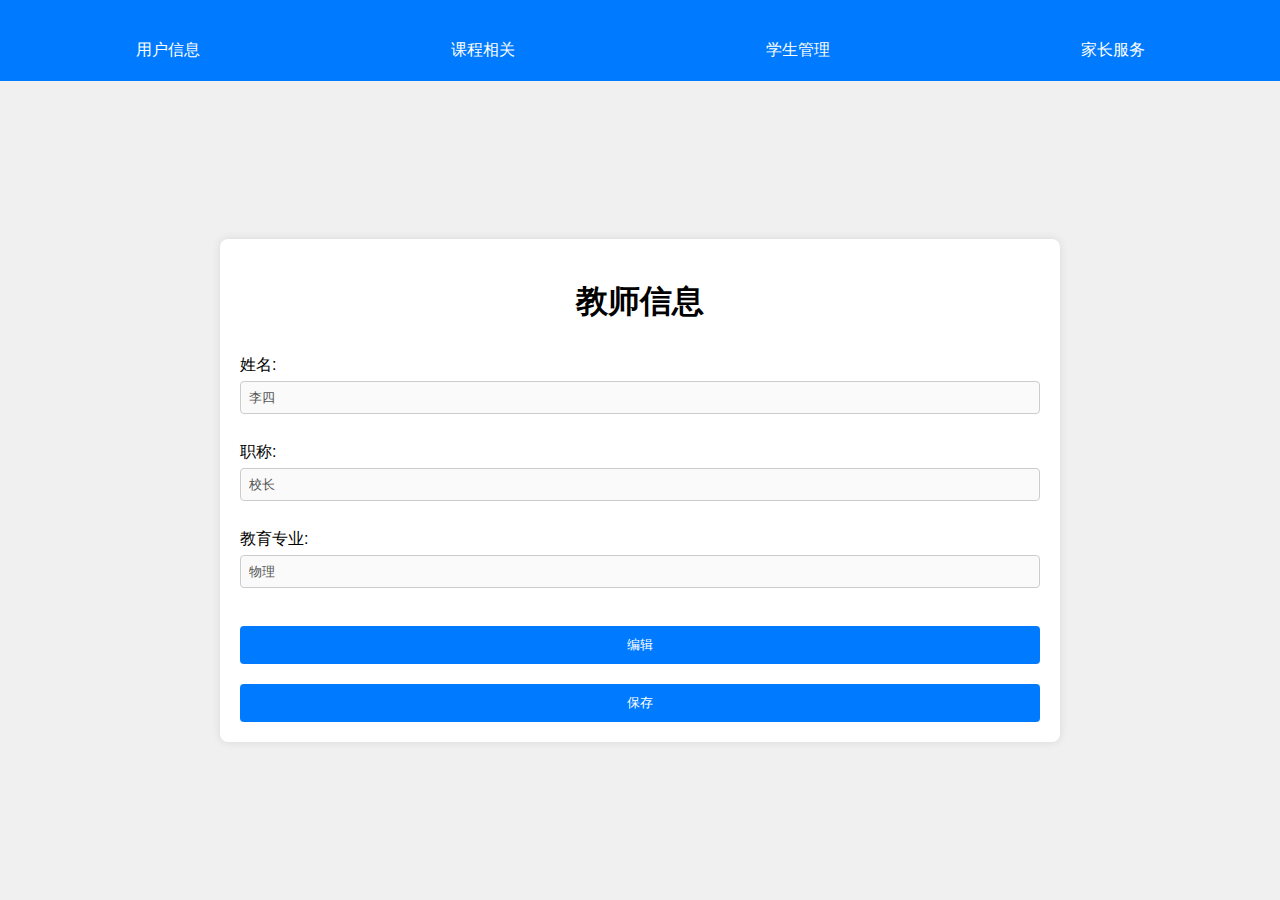
==== index.html @ 5612da55 "add login" ====
<!DOCTYPE html>
<html lang="en">
<head>
    <meta charset="UTF-8">
    <meta name="viewport" content="width=device-width, initial-scale=1.0">
    <title>家长服务</title>
    <link rel="stylesheet" href="styles.css">
</head>
<body>
    <div class="navbar">
        <div class="dropdown">
            <button class="dropbtn">用户信息</button>
            <div class="dropdown-content">
                <a href="#" onclick="showPage('student-info')">学生信息</a>
                <a href="#" onclick="showPage('teacher-info')">教师信息</a>
            </div>
        </div>
        <div class="dropdown">
            <button class="dropbtn">课程相关</button>
            <div class="dropdown-content">
                <a href="#" onclick="showPage('course-management')">课程管理</a>
                <a href="#" onclick="showPage('selected-courses')">已选课程</a>
            </div>
        </div>
        <div class="dropdown">
            <button class="dropbtn">学生管理</button>
            <div class="dropdown-content">
                <a href="#" onclick="showPage('student-leave')">学生请假</a>
                <a href="#" onclick="showPage('leave-management')">请假管理</a>
                <a href="#" onclick="showPage('student-archives')">学生档案</a>
                <div class="dropdown">
                    <button class="dropbtn">奖惩发放</button>
                    <div class="dropdown-content">
                        <a href="#" onclick="showPage('scholarships')">奖学金</a>
                        <a href="#" onclick="showPage('grants')">助学金</a>
                        <a href="#" onclick="showPage('discipline-records')">违纪记录</a>
                    </div>
                </div>
            </div>
        </div>
        <div class="dropdown">
            <button class="dropbtn">家长服务</button>
            <div class="dropdown-content">
                <a href="#" onclick="showPage('parent-student-info')">查看学生信息</a>
            </div>
        </div>
    </div>
    <div id="app">
        <!-- 学生信息页面 -->
        <div id="student-info" class="info-page">
            <h1>学生信息</h1>
            <form>
                <label for="student-name">姓名:</label>
                <input type="text" id="student-name" value="张三" disabled><br>

                <label for="student-gender">学号:</label>
                <input type="text" id="student-id" value="111" disabled><br>

                <label for="student-gender">性别:</label>
                <input type="text" id="student-gender" value="男" disabled><br>

                <label for="student-major">专业:</label>
                <input type="text" id="student-major" value="计算机科学" disabled><br>

                <label for="student-family">家庭信息:</label>
                <textarea id="student-family" disabled>张三的家庭信息</textarea><br>

                <button type="button" onclick="enableEdit('student')">编辑</button>
                <button type="button" onclick="saveInfo('student')">保存</button>
            </form>
        </div>

        <!-- 教师信息页面 -->
        <div id="teacher-info" class="info-page">
            <h1>教师信息</h1>
            <form>
                <label for="teacher-name">姓名:</label>
                <input type="text" id="teacher-name" value="李四" disabled><br>

                <label for="teacher-title">职称:</label>
                <input type="text" id="teacher-title" value="教授" disabled><br>

                <label for="teacher-major">教育专业:</label>
                <input type="text" id="teacher-major" value="教育学" disabled><br>

                <button type="button" onclick="enableEdit('teacher')">编辑</button>
                <button type="button" onclick="saveInfo('teacher')">保存</button>
            </form>
        </div>
        <!-- 课程管理页面 -->
        <div id="course-management" class="info-page">
            <h1>课程管理</h1>
            <form id="add-course-form">
                <label for="course-name">课程名:</label>
                <input type="text" id="course-name"><br>

                <label for="course-description">课程介绍:</label>
                <textarea id="course-description"></textarea><br>

            

                <button type="button" onclick="addCourse()">添加课程</button>
            </form>

            <h2>课程列表</h2>
            <table id="course-table">
                <thead>
                    <tr>
                        <th>课程名</th>
                        <th>课程介绍</th>
                        <th>教师姓名</th>
                        <th>教师职称</th>
                        <th>教师专业</th>
                        <th>操作</th>
                    </tr>
                </thead>
                <tbody>
                    <!-- 课程列表会动态生成 -->
                </tbody>
            </table>
        </div>

        <!-- 已选课程页面 -->
        <div id="selected-courses" class="info-page">
            <h1>已选课程</h1>
            <table id="selected-course-table">
                <thead>
                    <tr>
                        <th>课程名</th>
                        <th>课程介绍</th>
                        <th>教师姓名</th>
                        <th>教师职称</th>
                        <th>教师专业</th>
                    </tr>
                </thead>
                <tbody>
                    <!-- 已选课程列表会动态生成 -->
                </tbody>
            </table>
        </div>
        <!-- 学生请假页面 -->
        <div id="student-leave" class="info-page">
            <h1>学生请假</h1>
            <form id="leave-form">
                <label for="leave-course-name">课程名:</label>
                <input type="text" id="leave-course-name"><br>

                <label for="leave-reason">请假理由:</label>
                <textarea id="leave-reason"></textarea><br>

                <label for="leave-start-time">开始时间:</label>
                <input type="date" id="leave-start-time"><br>

                <label for="leave-end-time">结束时间:</label>
                <input type="date" id="leave-end-time"><br>

                <button type="button" onclick="submitLeaveRequest()">提交请假申请</button>
            </form>
        </div>

        <!-- 请假管理页面 -->
        <div id="leave-management" class="info-page">
            <h1>请假管理</h1>
            <table id="leave-management-table">
                <thead>
                    <tr>
                        <th>课程名</th>
                        <th>请假理由</th>
                        <th>开始时间</th>
                        <th>结束时间</th>
                        <th>操作</th>
                    </tr>
                </thead>
                <tbody>
                    <!-- 请假申请列表会动态生成 -->
                </tbody>
            </table>
        </div>

        <!-- 学生档案页面 -->
        <div id="student-archives" class="info-page">
            <h1>学生档案</h1>
            <table id="student-archives-table">
                <thead>
                    <tr>
                        <th>姓名</th>
                        <th>性别</th>
                        <th>专业</th>
                        <th>家庭信息</th>
                        <th>操作</th>
                    </tr>
                </thead>
                <tbody>
                    <!-- 学生档案列表会动态生成 -->
                </tbody>
            </table>
        </div>
       
        <!-- 奖学金页面 -->
        <div id="scholarships" class="info-page">
            <h1>奖学金</h1>
            <form id="scholarship-form">
                <label for="scholarship-name">奖学金名称:</label>
                <input type="text" id="scholarship-name"><br>

                <label for="scholarship-recipient">奖励人:</label>
                <input type="text" id="scholarship-recipient"><br>

                <label for="scholarship-reason">奖励原因:</label>
                <textarea id="scholarship-reason"></textarea><br>

                <label for="scholarship-date">奖励时间:</label>
                <input type="date" id="scholarship-date"><br>

                <button type="button" onclick="addScholarship()">添加奖学金</button>
            </form>

            <h2>奖学金记录</h2>
            <table id="scholarship-table">
                <thead>
                    <tr>
                        <th>奖学金名称</th>
                        <th>奖励人</th>
                        <th>奖励原因</th>
                        <th>奖励时间</th>
                        <th>操作</th>
                    </tr>
                </thead>
                <tbody>
                    <!-- 奖学金记录列表会动态生成 -->
                </tbody>
            </table>
        </div>

        <!-- 助学金页面 -->
        <div id="grants" class="info-page">
            <h1>助学金</h1>
            <form id="grant-form">
                <label for="grant-name">助学金名称:</label>
                <input type="text" id="grant-name"><br>

                <label for="grant-recipient">奖励人:</label>
                <input type="text" id="grant-recipient"><br>

                <label for="grant-reason">奖励原因:</label>
                <textarea id="grant-reason"></textarea><br>

                <label for="grant-date">奖励时间:</label>
                <input type="date" id="grant-date"><br>

                <button type="button" onclick="addGrant()">添加助学金</button>
            </form>

            <h2>助学金记录</h2>
            <table id="grant-table">
                <thead>
                    <tr>
                        <th>助学金名称</th>
                        <th>奖励人</th>
                        <th>奖励原因</th>
                        <th>奖励时间</th>
                        <th>操作</th>
                    </tr>
                </thead>
                <tbody>
                    <!-- 助学金记录列表会动态生成 -->
                </tbody>
            </table>
        </div>

        <!-- 违纪记录页面 -->
        <div id="discipline-records" class="info-page">
            <h1>违纪记录</h1>
            <form id="discipline-form">
                <label for="discipline-recipient">违纪人:</label>
                <input type="text" id="discipline-recipient"><br>

                <label for="discipline-reason">违纪原因:</label>
                <textarea id="discipline-reason"></textarea><br>

                <label for="discipline-date">违纪时间:</label>
                <input type="date" id="discipline-date"><br>

                <button type="button" onclick="addDisciplineRecord()">添加违纪记录</button>
            </form>

            <h2>违纪记录列表</h2>
            <table id="discipline-table">
                <thead>
                    <tr>
                        <th>违纪人</th>
                        <th>违纪原因</th>
                        <th>违纪时间</th>
                        <th>操作</th>
                    </tr>
                </thead>
                <tbody>
                    <!-- 违纪记录列表会动态生成 -->
                </tbody>
            </table>
        </div>

        <!-- 查看学生信息页面 -->
        <div id="parent-student-info" class="info-page">
            <h1>查看学生信息</h1>
            <form id="search-student-form">
                <label for="search-student-name">学生姓名:</label>
                <input type="text" id="search-student-name"><br>
                <button type="button" onclick="searchStudent()">查询</button>
            </form>

            <h2>学生信息</h2>
            <table id="student-info-table">
                <thead>
                    <tr>
                        <th>姓名</th>
                        <th>性别</th>
                        <th>专业</th>
                        <th>家庭信息</th>
                    </tr>
                </thead>
                <tbody>
                    <!-- 学生信息会动态生成 -->
                </tbody>
            </table>
        </div>
    </div>

    <script src="script.js"></script>
</body>
</html>
---- styles.css ----
/* styles.css */
body {
    font-family: Arial, sans-serif;
    margin: 0;
    padding: 0;
    height: 100vh;
    display: flex;
    flex-direction: column;
}

.navbar {
    display: flex;
    justify-content: space-around;
    background-color: #007bff;
    padding: 10px;
}

.dropdown {
    position: relative;
    display: inline-block;
}

.dropbtn {
    background-color: #007bff;
    color: white;
    padding: 10px 20px;
    font-size: 16px;
    border: none;
    cursor: pointer;
}

.dropdown-content {
    display: none;
    position: absolute;
    background-color: #f9f9f9;
    min-width: 160px;
    box-shadow: 0px 8px 16px 0px rgba(0, 0, 0, 0.2);
    z-index: 1;
}

.dropdown-content a {
    color: black;
    padding: 12px 16px;
    text-decoration: none;
    display: block;
}

.dropdown-content a:hover {
    background-color: #f1f1f1;
}

.dropdown:hover .dropdown-content {
    display: block;
}

#app {
    flex: 1;
    display: flex;
    justify-content: center;
    align-items: center;
    background-color: #f0f0f0;
    padding: 20px;
}

.info-page {
    display: none;
    background-color: #fff;
    padding: 20px;
    border-radius: 8px;
    box-shadow: 0 0 10px rgba(0, 0, 0, 0.1);
    width: 100%;
    max-width: 800px;
}

.info-page.active {
    display: block;
}

h1 {
    text-align: center;
}

form {
    display: flex;
    flex-direction: column;
}

label {
    margin-top: 10px;
}

input, textarea {
    padding: 8px;
    margin-top: 5px;
    border: 1px solid #ccc;
    border-radius: 4px;
}

button {
    margin-top: 20px;
    padding: 10px;
    border: none;
    border-radius: 4px;
    cursor: pointer;
}

button[type="button"] {
    background-color: #007bff;
    color: white;
}

button[type="button"]:hover {
    background-color: #0056b3;
}


/* styles.css */
/* 之前的样式代码省略 */
body {
    font-family: Arial, sans-serif;
    margin: 0;
    padding: 0;
    height: 100vh;
    display: flex;
    flex-direction: column;
}

.navbar {
    display: flex;
    justify-content: space-around;
    background-color: #007bff;
    padding: 10px;
}

.dropdown {
    position: relative;
    display: inline-block;
}

.dropbtn {
    background-color: #007bff;
    color: white;
    padding: 10px 20px;
    font-size: 16px;
    border: none;
    cursor: pointer;
}

.dropdown-content {
    display: none;
    position: absolute;
    background-color: #f9f9f9;
    min-width: 160px;
    box-shadow: 0px 8px 16px 0px rgba(0, 0, 0, 0.2);
    z-index: 1;
}

.dropdown-content a {
    color: black;
    padding: 12px 16px;
    text-decoration: none;
    display: block;
}

.dropdown-content a:hover {
    background-color: #f1f1f1;
}

.dropdown:hover .dropdown-content {
    display: block;
}

#app {
    flex: 1;
    display: flex;
    justify-content: center;
    align-items: center;
    background-color: #f0f0f0;
    padding: 20px;
}

.info-page {
    display: none;
    background-color: #fff;
    padding: 20px;
    border-radius: 8px;
    box-shadow: 0 0 10px rgba(0, 0, 0, 0.1);
    width: 100%;
    max-width: 800px;
}

.info-page.active {
    display: block;
}

h1 {
    text-align: center;
}

form {
    display: flex;
    flex-direction: column;
}

label {
    margin-top: 10px;
}

input, textarea {
    padding: 8px;
    margin-top: 5px;
    border: 1px solid #ccc;
    border-radius: 4px;
}

button {
    margin-top: 20px;
    padding: 10px;
    border: none;
    border-radius: 4px;
    cursor: pointer;
}

button[type="button"] {
    background-color: #007bff;
    color: white;
}

button[type="button"]:hover {
    background-color: #0056b3;
}

table {
    width: 100%;
    border-collapse: collapse;
    margin-top: 20px;
}

table, th, td {
    border: 1px solid #ccc;
}

th, td {
    padding: 10px;
    text-align: left;
}

th {
    background-color: #f2f2f2;
}


/* styles.css */
/* 之前的样式代码省略 */
body {
    font-family: Arial, sans-serif;
    margin: 0;
    padding: 0;
    height: 100vh;
    display: flex;
    flex-direction: column;
}

.navbar {
    display: flex;
    justify-content: space-around;
    background-color: #007bff;
    padding: 10px;
}

.dropdown {
    position: relative;
    display: inline-block;
}

.dropbtn {
    background-color: #007bff;
    color: white;
    padding: 10px 20px;
    font-size: 16px;
    border: none;
    cursor: pointer;
}

.dropdown-content {
    display: none;
    position: absolute;
    background-color: #f9f9f9;
    min-width: 160px;
    box-shadow: 0px 8px 16px 0px rgba(0, 0, 0, 0.2);
    z-index: 1;
}

.dropdown-content a {
    color: black;
    padding: 12px 16px;
    text-decoration: none;
    display: block;
}

.dropdown-content a:hover {
    background-color: #f1f1f1;
}

.dropdown:hover .dropdown-content {
    display: block;
}

#app {
    flex: 1;
    display: flex;
    justify-content: center;
    align-items: center;
    background-color: #f0f0f0;
    padding: 20px;
}

.info-page {
    display: none;
    background-color: #fff;
    padding: 20px;
    border-radius: 8px;
    box-shadow: 0 0 10px rgba(0, 0, 0, 0.1);
    width: 100%;
    max-width: 800px;
}

.info-page.active {
    display: block;
}

h1 {
    text-align: center;
}

form {
    display: flex;
    flex-direction: column;
}

label {
    margin-top: 10px;
}

input, textarea {
    padding: 8px;
    margin-top: 5px;
    border: 1px solid #ccc;
    border-radius: 4px;
}

button {
    margin-top: 20px;
    padding: 10px;
    border: none;
    border-radius: 4px;
    cursor: pointer;
}

button[type="button"] {
    background-color: #007bff;
    color: white;
}

button[type="button"]:hover {
    background-color: #0056b3;
}

table {
    width: 100%;
    border-collapse: collapse;
    margin-top: 20px;
}

table, th, td {
    border: 1px solid #ccc;
}

th, td {
    padding: 10px;
    text-align: left;
}

th {
    background-color: #f2f2f2;
}


/* styles.css */
/* 之前的样式代码省略 */
body {
    font-family: Arial, sans-serif;
    margin: 0;
    padding: 0;
    height: 100vh;
    display: flex;
    flex-direction: column;
}

.navbar {
    display: flex;
    justify-content: space-around;
    background-color: #007bff;
    padding: 10px;
}

.dropdown {
    position: relative;
    display: inline-block;
}

.dropbtn {
    background-color: #007bff;
    color: white;
    padding: 10px 20px;
    font-size: 16px;
    border: none;
    cursor: pointer;
}

.dropdown-content {
    display: none;
    position: absolute;
    background-color: #f9f9f9;
    min-width: 160px;
    box-shadow: 0px 8px 16px 0px rgba(0, 0, 0, 0.2);
    z-index: 1;
}

.dropdown-content a {
    color: black;
    padding: 12px 16px;
    text-decoration: none;
    display: block;
}

.dropdown-content a:hover {
    background-color: #f1f1f1;
}

.dropdown:hover .dropdown-content {
    display: block;
}

#app {
    flex: 1;
    display: flex;
    justify-content: center;
    align-items: center;
    background-color: #f0f0f0;
    padding: 20px;
}

.info-page {
    display: none;
    background-color: #fff;
    padding: 20px;
    border-radius: 8px;
    box-shadow: 0 0 10px rgba(0, 0, 0, 0.1);
    width: 100%;
    max-width: 800px;
}

.info-page.active {
    display: block;
}

h1 {
    text-align: center;
}

form {
    display: flex;
    flex-direction: column;
}

label {
    margin-top: 10px;
}

input, textarea {
    padding: 8px;
    margin-top: 5px;
    border: 1px solid #ccc;
    border-radius: 4px;
}

button {
    margin-top: 20px;
    padding: 10px;
    border: none;
    border-radius: 4px;
    cursor: pointer;
}

button[type="button"] {
    background-color: #007bff;
    color: white;
}

button[type="button"]:hover {
    background-color: #0056b3;
}

table {
    width: 100%;
    border-collapse: collapse;
    margin-top: 20px;
}

table, th, td {
    border: 1px solid #ccc;
}

th, td {
    padding: 10px;
    text-align: left;
}

th {
    background-color: #f2f2f2;
}



/* styles.css */
/* 之前的样式代码省略 */
body {
    font-family: Arial, sans-serif;
    margin: 0;
    padding: 0;
    height: 100vh;
    display: flex;
    flex-direction: column;
}

.navbar {
    display: flex;
    justify-content: space-around;
    background-color: #007bff;
    padding: 10px;
}

.dropdown {
    position: relative;
    display: inline-block;
}

.dropbtn {
    background-color: #007bff;
    color: white;
    padding: 10px 20px;
    font-size: 16px;
    border: none;
    cursor: pointer;
}

.dropdown-content {
    display: none;
    position: absolute;
    background-color: #f9f9f9;
    min-width: 160px;
    box-shadow: 0px 8px 16px 0px rgba(0, 0, 0, 0.2);
    z-index: 1;
}

.dropdown-content a {
    color: black;
    padding: 12px 16px;
    text-decoration: none;
    display: block;
}

.dropdown-content a:hover {
    background-color: #f1f1f1;
}

.dropdown:hover .dropdown-content {
    display: block;
}

#app {
    flex: 1;
    display: flex;
    justify-content: center;
    align-items: center;
    background-color: #f0f0f0;
    padding: 20px;
}

.info-page {
    display: none;
    background-color: #fff;
    padding: 20px;
    border-radius: 8px;
    box-shadow: 0 0 10px rgba(0, 0, 0, 0.1);
    width: 100%;
    max-width: 800px;
}

.info-page.active {
    display: block;
}

h1 {
    text-align: center;
}

form {
    display: flex;
    flex-direction: column;
}

label {
    margin-top: 10px;
}

input, textarea {
    padding: 8px;
    margin-top: 5px;
    border: 1px solid #ccc;
    border-radius: 4px;
}

button {
    margin-top: 20px;
    padding: 10px;
    border: none;
    border-radius: 4px;
    cursor: pointer;
}

button[type="button"] {
    background-color: #007bff;
    color: white;
}

button[type="button"]:hover {
    background-color: #0056b3;
}

table {
    width: 100%;
    border-collapse: collapse;
    margin-top: 20px;
}

table, th, td {
    border: 1px solid #ccc;
}

th, td {
    padding: 10px;
    text-align: left;
}

th {
    background-color: #f2f2f2;
}
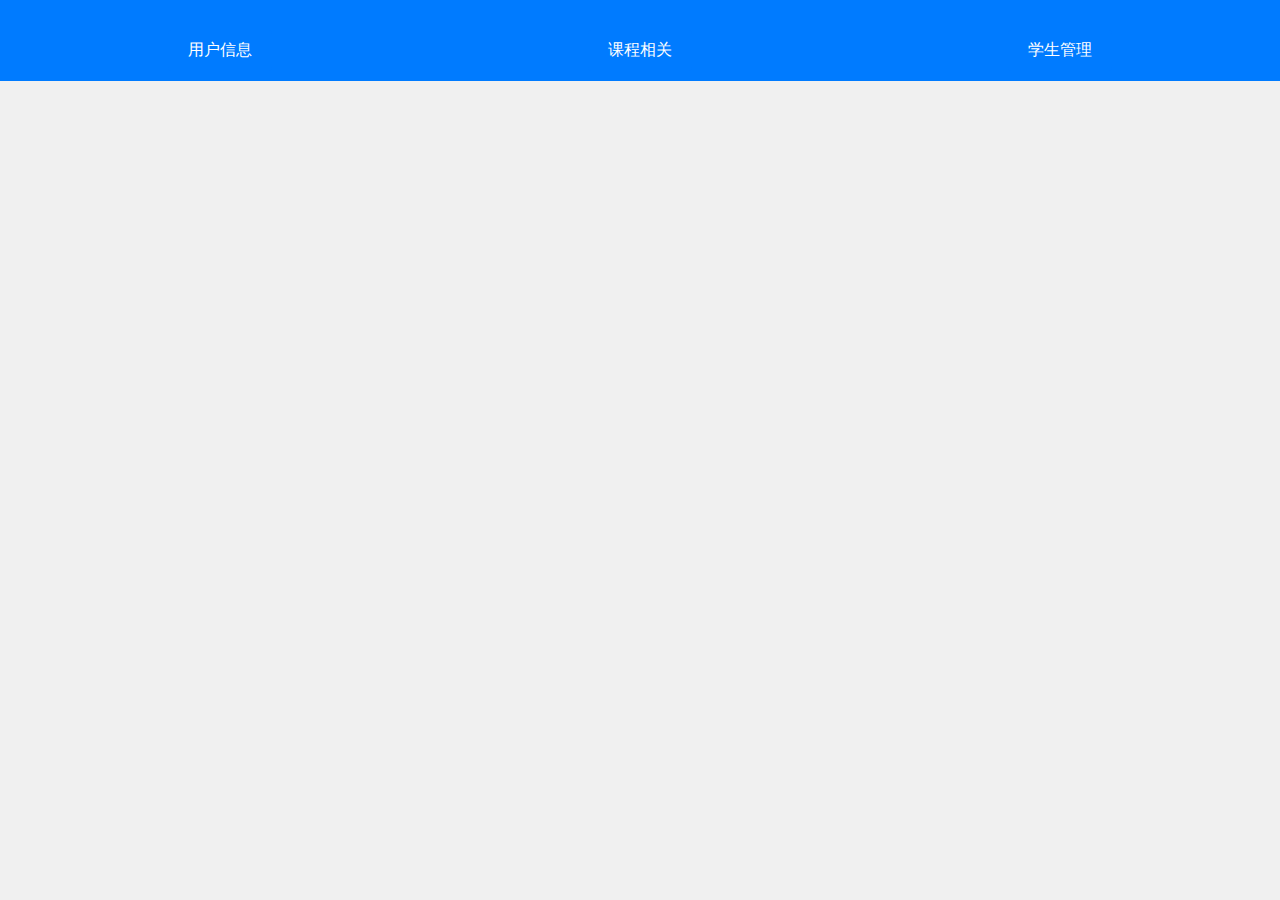
==== commit e4a09c65: "v1.1" ====
--- a/index.html
+++ b/index.html
@@ -6,46 +6,136 @@
     <title>家长服务</title>
     <link rel="stylesheet" href="styles.css">
 </head>
-<body>
+<body onload="initializePage()">
     <div class="navbar">
         <div class="dropdown">
             <button class="dropbtn">用户信息</button>
             <div class="dropdown-content">
-                <a href="#" onclick="showPage('student-info')">学生信息</a>
-                <a href="#" onclick="showPage('teacher-info')">教师信息</a>
+                
+                <a id="stu" href="#" onclick="showPage('student-info')" >学生信息</a>
+                <a id="tea" href="#" onclick="showPage('teacher-info')">教师信息</a>
             </div>
         </div>
         <div class="dropdown">
             <button class="dropbtn">课程相关</button>
             <div class="dropdown-content">
-                <a href="#" onclick="showPage('course-management')">课程管理</a>
-                <a href="#" onclick="showPage('selected-courses')">已选课程</a>
+                <a id="cm" href="#" onclick="showPage('course-management')">课程管理</a>
+                <a id="sel" href="#" onclick="showPage('selected-courses')">已选课程</a>
+                <a id="lmm" href="#" onclick="showPage('lesson-management')">课次管理</a> 
+                <a id="ri" href="#" onclick="showPage('resource-info')">课次资源</a>
             </div>
         </div>
         <div class="dropdown">
             <button class="dropbtn">学生管理</button>
             <div class="dropdown-content">
-                <a href="#" onclick="showPage('student-leave')">学生请假</a>
-                <a href="#" onclick="showPage('leave-management')">请假管理</a>
-                <a href="#" onclick="showPage('student-archives')">学生档案</a>
-                <div class="dropdown">
-                    <button class="dropbtn">奖惩发放</button>
-                    <div class="dropdown-content">
-                        <a href="#" onclick="showPage('scholarships')">奖学金</a>
-                        <a href="#" onclick="showPage('grants')">助学金</a>
-                        <a href="#" onclick="showPage('discipline-records')">违纪记录</a>
-                    </div>
-                </div>
-            </div>
-        </div>
-        <div class="dropdown">
-            <button class="dropbtn">家长服务</button>
-            <div class="dropdown-content">
-                <a href="#" onclick="showPage('parent-student-info')">查看学生信息</a>
+                <a id="sl" href="#" onclick="showPage('student-leave')">学生请假</a>
+                <a id="lm" href="#" onclick="showPage('leave-management')">请假管理</a>
+                <a id="sa" href="#" onclick="showPage('student-archives')">学生档案</a>
             </div>
         </div>
     </div>
     <div id="app">
+        <!-- 资源 -->
+        <div id="resource-info" class="info-page">
+            <div class="container">
+                <div class="search-bar">
+                  <input type="text" id="session-name-input" placeholder="输入课次编号...">
+                  <button type="button" onclick="filterBySession()">搜索</button>
+                </div>
+                <div class="resource-list">
+                  <h2>课次资源列表</h2>
+                  <table id="resource-table">
+                    <thead>
+                      <tr>
+                        <th>ID</th>
+                        <th>资源名称</th>
+                        <th>问题</th>
+                        <th>内容</th>
+                        <th>操作</th>
+                      </tr> 
+                    </thead>
+                    <tbody>
+                      <!-- 资源列表将通过 JavaScript 动态填充 -->
+                    </tbody>
+                  </table>
+                </div>
+            </div>
+            
+              <!-- 添加资源模态框 -->
+            <div id="add-resource-modal" class="modal">
+                <div class="modal-content">
+                    <span class="close" onclick="closeAddForm()">&times;</span>
+                    <h2>添加新资源</h2>
+                    <form id="add-resource-form">
+                    <label for="resource-id">课次编号</label>
+                    <input type="text" id="resource-id" name="resource-id" required>
+                    <label for="resource-name">资源名称</label>
+                    <input type="text" id="resource-name" name="resource-name" required>
+                    <label for="resource-issue">问题</label>
+                    <textarea id="resource-issue" name="resource-issue" rows="4" required></textarea>
+                    <label for="resource-content">内容</label>
+                    <textarea id="resource-content" name="resource-content" rows="4" required></textarea>
+                    <button type="submit">提交</button>
+                    </form>
+                </div>
+            </div>
+        </div>
+        <!-- 课次 -->
+        <div id="lesson-management" class="info-page">
+
+
+            <div class="container">
+                <div class="sidebar">
+                    <h2>课程列表</h2>
+                    <table id="keci-table">
+                    <thead>
+                        <tr>
+                        <th>ID</th>
+                        <th>课程名称</th>
+                        <th>教师</th>
+                        </tr>
+                    </thead>
+                    <tbody>
+                        <!-- 课程列表将通过 JavaScript 动态填充 -->
+                    </tbody>
+                    </table>
+                </div>
+                <div class="main-content">
+                    <div class="toolbar">
+                    
+                    </div>
+                    <h2>课次列表</h2>
+                    <table id="session-table">
+                    <thead>
+                        <tr>
+                        <th>ID</th>
+                        <th>课程名称</th>
+                        <th>日期</th>
+                        </tr>
+                    </thead>
+                    <tbody>
+                        <!-- 课次列表将通过 JavaScript 动态填充 -->
+                    </tbody>
+                    </table>
+                </div>
+            </div>
+            
+              <!-- 添加课次表单模态框 -->
+            <div id="add-modal" class="modal">
+                <div class="modal-content">
+                    <span class="close" onclick="closeAddForm()">&times;</span>
+                    <h2>添加新课次</h2>
+                    <form id="add-session-form">
+                    <label for="course-name-l">课程名称</label>
+                    <input type="text" id="course-name-l" name="course-name-l" required>
+                    <label for="session-date">日期</label>
+                    <input type="date" id="session-date" name="session-date" required>
+                    <button type="submit">提交</button>
+                    </form>
+                </div>
+            </div>
+            
+        </div>
         <!-- 学生信息页面 -->
         <div id="student-info" class="info-page">
             <h1>学生信息</h1>
@@ -53,7 +143,7 @@
                 <label for="student-name">姓名:</label>
                 <input type="text" id="student-name" value="张三" disabled><br>
 
-                <label for="student-gender">学号:</label>
+                <label for="student-id">学号:</label>
                 <input type="text" id="student-id" value="111" disabled><br>
 
                 <label for="student-gender">性别:</label>
@@ -131,6 +221,7 @@
                         <th>教师姓名</th>
                         <th>教师职称</th>
                         <th>教师专业</th>
+                        <th>操作</th>
                     </tr>
                 </thead>
                 <tbody>
@@ -142,11 +233,13 @@
         <div id="student-leave" class="info-page">
             <h1>学生请假</h1>
             <form id="leave-form">
-                <label for="leave-course-name">课程名:</label>
-                <input type="text" id="leave-course-name"><br>
+
+                <label for="leave-course">请假课程:</label>
+                <input type="text" id="leave-course"><br>
 
                 <label for="leave-reason">请假理由:</label>
                 <textarea id="leave-reason"></textarea><br>
+
 
                 <label for="leave-start-time">开始时间:</label>
                 <input type="date" id="leave-start-time"><br>
@@ -164,10 +257,12 @@
             <table id="leave-management-table">
                 <thead>
                     <tr>
-                        <th>课程名</th>
+                        <th>状态</th>
                         <th>请假理由</th>
                         <th>开始时间</th>
                         <th>结束时间</th>
+                        <th>操作</th>
+                        <th>操作</th>
                         <th>操作</th>
                     </tr>
                 </thead>
--- a/styles.css
+++ b/styles.css
@@ -1,4 +1,4 @@
-/* styles.css */
+
 body {
     font-family: Arial, sans-serif;
     margin: 0;
@@ -8,12 +8,15 @@
     flex-direction: column;
 }
 
+
+
 .navbar {
     display: flex;
     justify-content: space-around;
     background-color: #007bff;
     padding: 10px;
 }
+
 
 .dropdown {
     position: relative;
@@ -38,6 +41,7 @@
     z-index: 1;
 }
 
+
 .dropdown-content a {
     color: black;
     padding: 12px 16px;
@@ -45,13 +49,17 @@
     display: block;
 }
 
+
+
 .dropdown-content a:hover {
     background-color: #f1f1f1;
 }
 
+
 .dropdown:hover .dropdown-content {
     display: block;
 }
+
 
 #app {
     flex: 1;
@@ -61,6 +69,7 @@
     background-color: #f0f0f0;
     padding: 20px;
 }
+
 
 .info-page {
     display: none;
@@ -72,394 +81,6 @@
     max-width: 800px;
 }
 
-.info-page.active {
-    display: block;
-}
-
-h1 {
-    text-align: center;
-}
-
-form {
-    display: flex;
-    flex-direction: column;
-}
-
-label {
-    margin-top: 10px;
-}
-
-input, textarea {
-    padding: 8px;
-    margin-top: 5px;
-    border: 1px solid #ccc;
-    border-radius: 4px;
-}
-
-button {
-    margin-top: 20px;
-    padding: 10px;
-    border: none;
-    border-radius: 4px;
-    cursor: pointer;
-}
-
-button[type="button"] {
-    background-color: #007bff;
-    color: white;
-}
-
-button[type="button"]:hover {
-    background-color: #0056b3;
-}
-
-
-/* styles.css */
-/* 之前的样式代码省略 */
-body {
-    font-family: Arial, sans-serif;
-    margin: 0;
-    padding: 0;
-    height: 100vh;
-    display: flex;
-    flex-direction: column;
-}
-
-.navbar {
-    display: flex;
-    justify-content: space-around;
-    background-color: #007bff;
-    padding: 10px;
-}
-
-.dropdown {
-    position: relative;
-    display: inline-block;
-}
-
-.dropbtn {
-    background-color: #007bff;
-    color: white;
-    padding: 10px 20px;
-    font-size: 16px;
-    border: none;
-    cursor: pointer;
-}
-
-.dropdown-content {
-    display: none;
-    position: absolute;
-    background-color: #f9f9f9;
-    min-width: 160px;
-    box-shadow: 0px 8px 16px 0px rgba(0, 0, 0, 0.2);
-    z-index: 1;
-}
-
-.dropdown-content a {
-    color: black;
-    padding: 12px 16px;
-    text-decoration: none;
-    display: block;
-}
-
-.dropdown-content a:hover {
-    background-color: #f1f1f1;
-}
-
-.dropdown:hover .dropdown-content {
-    display: block;
-}
-
-#app {
-    flex: 1;
-    display: flex;
-    justify-content: center;
-    align-items: center;
-    background-color: #f0f0f0;
-    padding: 20px;
-}
-
-.info-page {
-    display: none;
-    background-color: #fff;
-    padding: 20px;
-    border-radius: 8px;
-    box-shadow: 0 0 10px rgba(0, 0, 0, 0.1);
-    width: 100%;
-    max-width: 800px;
-}
-
-.info-page.active {
-    display: block;
-}
-
-h1 {
-    text-align: center;
-}
-
-form {
-    display: flex;
-    flex-direction: column;
-}
-
-label {
-    margin-top: 10px;
-}
-
-input, textarea {
-    padding: 8px;
-    margin-top: 5px;
-    border: 1px solid #ccc;
-    border-radius: 4px;
-}
-
-button {
-    margin-top: 20px;
-    padding: 10px;
-    border: none;
-    border-radius: 4px;
-    cursor: pointer;
-}
-
-button[type="button"] {
-    background-color: #007bff;
-    color: white;
-}
-
-button[type="button"]:hover {
-    background-color: #0056b3;
-}
-
-table {
-    width: 100%;
-    border-collapse: collapse;
-    margin-top: 20px;
-}
-
-table, th, td {
-    border: 1px solid #ccc;
-}
-
-th, td {
-    padding: 10px;
-    text-align: left;
-}
-
-th {
-    background-color: #f2f2f2;
-}
-
-
-/* styles.css */
-/* 之前的样式代码省略 */
-body {
-    font-family: Arial, sans-serif;
-    margin: 0;
-    padding: 0;
-    height: 100vh;
-    display: flex;
-    flex-direction: column;
-}
-
-.navbar {
-    display: flex;
-    justify-content: space-around;
-    background-color: #007bff;
-    padding: 10px;
-}
-
-.dropdown {
-    position: relative;
-    display: inline-block;
-}
-
-.dropbtn {
-    background-color: #007bff;
-    color: white;
-    padding: 10px 20px;
-    font-size: 16px;
-    border: none;
-    cursor: pointer;
-}
-
-.dropdown-content {
-    display: none;
-    position: absolute;
-    background-color: #f9f9f9;
-    min-width: 160px;
-    box-shadow: 0px 8px 16px 0px rgba(0, 0, 0, 0.2);
-    z-index: 1;
-}
-
-.dropdown-content a {
-    color: black;
-    padding: 12px 16px;
-    text-decoration: none;
-    display: block;
-}
-
-.dropdown-content a:hover {
-    background-color: #f1f1f1;
-}
-
-.dropdown:hover .dropdown-content {
-    display: block;
-}
-
-#app {
-    flex: 1;
-    display: flex;
-    justify-content: center;
-    align-items: center;
-    background-color: #f0f0f0;
-    padding: 20px;
-}
-
-.info-page {
-    display: none;
-    background-color: #fff;
-    padding: 20px;
-    border-radius: 8px;
-    box-shadow: 0 0 10px rgba(0, 0, 0, 0.1);
-    width: 100%;
-    max-width: 800px;
-}
-
-.info-page.active {
-    display: block;
-}
-
-h1 {
-    text-align: center;
-}
-
-form {
-    display: flex;
-    flex-direction: column;
-}
-
-label {
-    margin-top: 10px;
-}
-
-input, textarea {
-    padding: 8px;
-    margin-top: 5px;
-    border: 1px solid #ccc;
-    border-radius: 4px;
-}
-
-button {
-    margin-top: 20px;
-    padding: 10px;
-    border: none;
-    border-radius: 4px;
-    cursor: pointer;
-}
-
-button[type="button"] {
-    background-color: #007bff;
-    color: white;
-}
-
-button[type="button"]:hover {
-    background-color: #0056b3;
-}
-
-table {
-    width: 100%;
-    border-collapse: collapse;
-    margin-top: 20px;
-}
-
-table, th, td {
-    border: 1px solid #ccc;
-}
-
-th, td {
-    padding: 10px;
-    text-align: left;
-}
-
-th {
-    background-color: #f2f2f2;
-}
-
-
-/* styles.css */
-/* 之前的样式代码省略 */
-body {
-    font-family: Arial, sans-serif;
-    margin: 0;
-    padding: 0;
-    height: 100vh;
-    display: flex;
-    flex-direction: column;
-}
-
-.navbar {
-    display: flex;
-    justify-content: space-around;
-    background-color: #007bff;
-    padding: 10px;
-}
-
-.dropdown {
-    position: relative;
-    display: inline-block;
-}
-
-.dropbtn {
-    background-color: #007bff;
-    color: white;
-    padding: 10px 20px;
-    font-size: 16px;
-    border: none;
-    cursor: pointer;
-}
-
-.dropdown-content {
-    display: none;
-    position: absolute;
-    background-color: #f9f9f9;
-    min-width: 160px;
-    box-shadow: 0px 8px 16px 0px rgba(0, 0, 0, 0.2);
-    z-index: 1;
-}
-
-.dropdown-content a {
-    color: black;
-    padding: 12px 16px;
-    text-decoration: none;
-    display: block;
-}
-
-.dropdown-content a:hover {
-    background-color: #f1f1f1;
-}
-
-.dropdown:hover .dropdown-content {
-    display: block;
-}
-
-#app {
-    flex: 1;
-    display: flex;
-    justify-content: center;
-    align-items: center;
-    background-color: #f0f0f0;
-    padding: 20px;
-}
-
-.info-page {
-    display: none;
-    background-color: #fff;
-    padding: 20px;
-    border-radius: 8px;
-    box-shadow: 0 0 10px rgba(0, 0, 0, 0.1);
-    width: 100%;
-    max-width: 800px;
-}
 
 .info-page.active {
     display: block;
@@ -523,137 +144,16 @@
 
 
 
-/* styles.css */
-/* 之前的样式代码省略 */
-body {
-    font-family: Arial, sans-serif;
-    margin: 0;
-    padding: 0;
-    height: 100vh;
-    display: flex;
-    flex-direction: column;
-}
 
-.navbar {
-    display: flex;
-    justify-content: space-around;
-    background-color: #007bff;
-    padding: 10px;
-}
 
-.dropdown {
-    position: relative;
-    display: inline-block;
-}
 
-.dropbtn {
-    background-color: #007bff;
-    color: white;
-    padding: 10px 20px;
-    font-size: 16px;
-    border: none;
-    cursor: pointer;
-}
 
-.dropdown-content {
-    display: none;
-    position: absolute;
-    background-color: #f9f9f9;
-    min-width: 160px;
-    box-shadow: 0px 8px 16px 0px rgba(0, 0, 0, 0.2);
-    z-index: 1;
-}
 
-.dropdown-content a {
-    color: black;
-    padding: 12px 16px;
-    text-decoration: none;
-    display: block;
-}
 
-.dropdown-content a:hover {
-    background-color: #f1f1f1;
-}
 
-.dropdown:hover .dropdown-content {
-    display: block;
-}
 
-#app {
-    flex: 1;
-    display: flex;
-    justify-content: center;
-    align-items: center;
-    background-color: #f0f0f0;
-    padding: 20px;
-}
 
-.info-page {
-    display: none;
-    background-color: #fff;
-    padding: 20px;
-    border-radius: 8px;
-    box-shadow: 0 0 10px rgba(0, 0, 0, 0.1);
-    width: 100%;
-    max-width: 800px;
-}
 
-.info-page.active {
-    display: block;
-}
 
-h1 {
-    text-align: center;
-}
 
-form {
-    display: flex;
-    flex-direction: column;
-}
 
-label {
-    margin-top: 10px;
-}
-
-input, textarea {
-    padding: 8px;
-    margin-top: 5px;
-    border: 1px solid #ccc;
-    border-radius: 4px;
-}
-
-button {
-    margin-top: 20px;
-    padding: 10px;
-    border: none;
-    border-radius: 4px;
-    cursor: pointer;
-}
-
-button[type="button"] {
-    background-color: #007bff;
-    color: white;
-}
-
-button[type="button"]:hover {
-    background-color: #0056b3;
-}
-
-table {
-    width: 100%;
-    border-collapse: collapse;
-    margin-top: 20px;
-}
-
-table, th, td {
-    border: 1px solid #ccc;
-}
-
-th, td {
-    padding: 10px;
-    text-align: left;
-}
-
-th {
-    background-color: #f2f2f2;
-}
